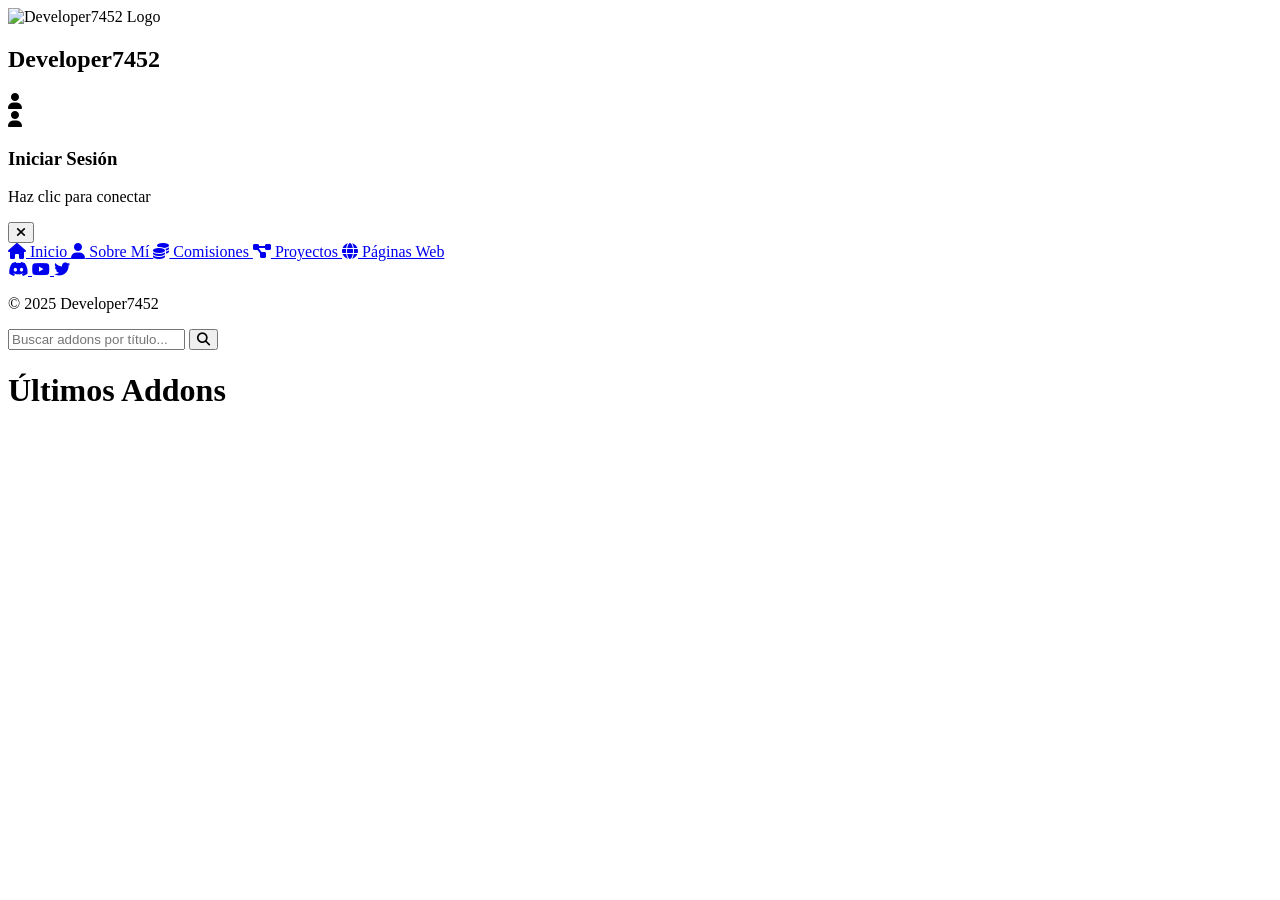
==== index.html @ a370b750 "Add files via upload" ====
<!DOCTYPE html>
<html lang="es">
<head>
    <meta charset="UTF-8">
    <meta name="viewport" content="width=device-width, initial-scale=1.0">
    <title>Developer7452 - Addons para Minecraft</title>
    <link rel="stylesheet" href="./css/main.css">
    <link rel="stylesheet" href="https://cdnjs.cloudflare.com/ajax/libs/font-awesome/6.4.0/css/all.min.css">
</head>
<body>
    <!-- Barra de navegación -->
    <nav class="navbar">
        <div class="logo-container">
            <img src="./img/logo.png" alt="Developer7452 Logo" class="site-logo">
            <h1 class="site-title">Developer7452</h1>
        </div>
        
        <!-- Menú de usuario -->
        <div class="user-menu-container">
            <div class="user-avatar" id="userAvatar">
                <div class="avatar-placeholder">
                    <i class="fas fa-user"></i>
                </div>
            </div>
        </div>
        
        <!-- Sidebar lateral -->
        <div class="sidebar" id="sidebar">
            <div class="sidebar-header">
                <div class="user-info-sidebar" id="userInfoSidebar">
                    <div class="user-avatar-sidebar">
                        <div class="avatar-placeholder">
                            <i class="fas fa-user"></i>
                        </div>
                    </div>
                    <div class="user-details">
                        <h3 class="user-name" id="userName">Iniciar Sesión</h3>
                        <p class="user-status" id="userStatus">Haz clic para conectar</p>
                    </div>
                </div>
                <button class="close-sidebar" id="closeSidebar">
                    <i class="fas fa-times"></i>
                </button>
            </div>
            
            <div class="sidebar-items">
                <a href="index.html" class="sidebar-item">
                    <i class="fas fa-home menu-icon"></i>
                    Inicio
                </a>
                <a href="./sc/sobre-mi.html" class="sidebar-item">
                    <i class="fas fa-user menu-icon"></i>
                    Sobre Mí
                </a>
                <a href="./sc/comisiones.html" class="sidebar-item">
                    <i class="fas fa-coins menu-icon"></i>
                    Comisiones
                </a>
                <a href="./sc/proyectos.html" class="sidebar-item">
                    <i class="fas fa-project-diagram menu-icon"></i>
                    Proyectos
                </a>
                <a href="./sc/paginas-web.html" class="sidebar-item">
                    <i class="fas fa-globe menu-icon"></i>
                    Páginas Web
                </a>
                <a href="#" class="sidebar-item" id="logoutBtn" style="display: none;">
                    <i class="fas fa-sign-out-alt menu-icon"></i>
                    Cerrar Sesión
                </a>
            </div>
            
            <div class="sidebar-footer">
                <div class="social-links">
                    <a href="https://discord.gg/Kag2a5YUYa" target="_blank" class="social-link discord">
                        <i class="fab fa-discord"></i>
                    </a>
                    <a href="https://www.youtube.com/@developer-7452" target="_blank" class="social-link tiktok">
                        <i class="fab fa-youtube"></i>
                    </a>
                    <a href="https://twitter.com" target="_blank" class="social-link twitter">
                        <i class="fab fa-twitter"></i>
                    </a>
                </div>
                <p class="copyright">© 2025 Developer7452</p>
            </div>
        </div>
        
        <!-- Overlay para cerrar sidebar -->
        <div class="sidebar-overlay" id="sidebarOverlay"></div>
    </nav>

    <!-- Sección del buscador -->
    <section class="search-section">
        <div class="search-container">
            <form id="searchForm" method="GET" action="" class="search-form">
                <input type="text" class="search-input" id="searchInput" placeholder="Buscar addons por título...">
                <button type="submit" class="search-button">
                    <i class="fas fa-search"></i>
                </button>
            </form>
        </div>
    </section>

    <!-- Contenido principal -->
    <div class="container">
        <h1 class="page-title">Últimos Addons</h1>
        <div id="addonsContainer" class="addons-grid">
            <!-- Los addons se cargarán aquí dinámicamente -->
        </div>
    </div>

    <script src="./js/functions.js"></script>
    <script src="./js/complement.js"></script>
    <script src="./js/discord.js"></script>
    <script src="./js/main.js"></script>
</body>
</html>
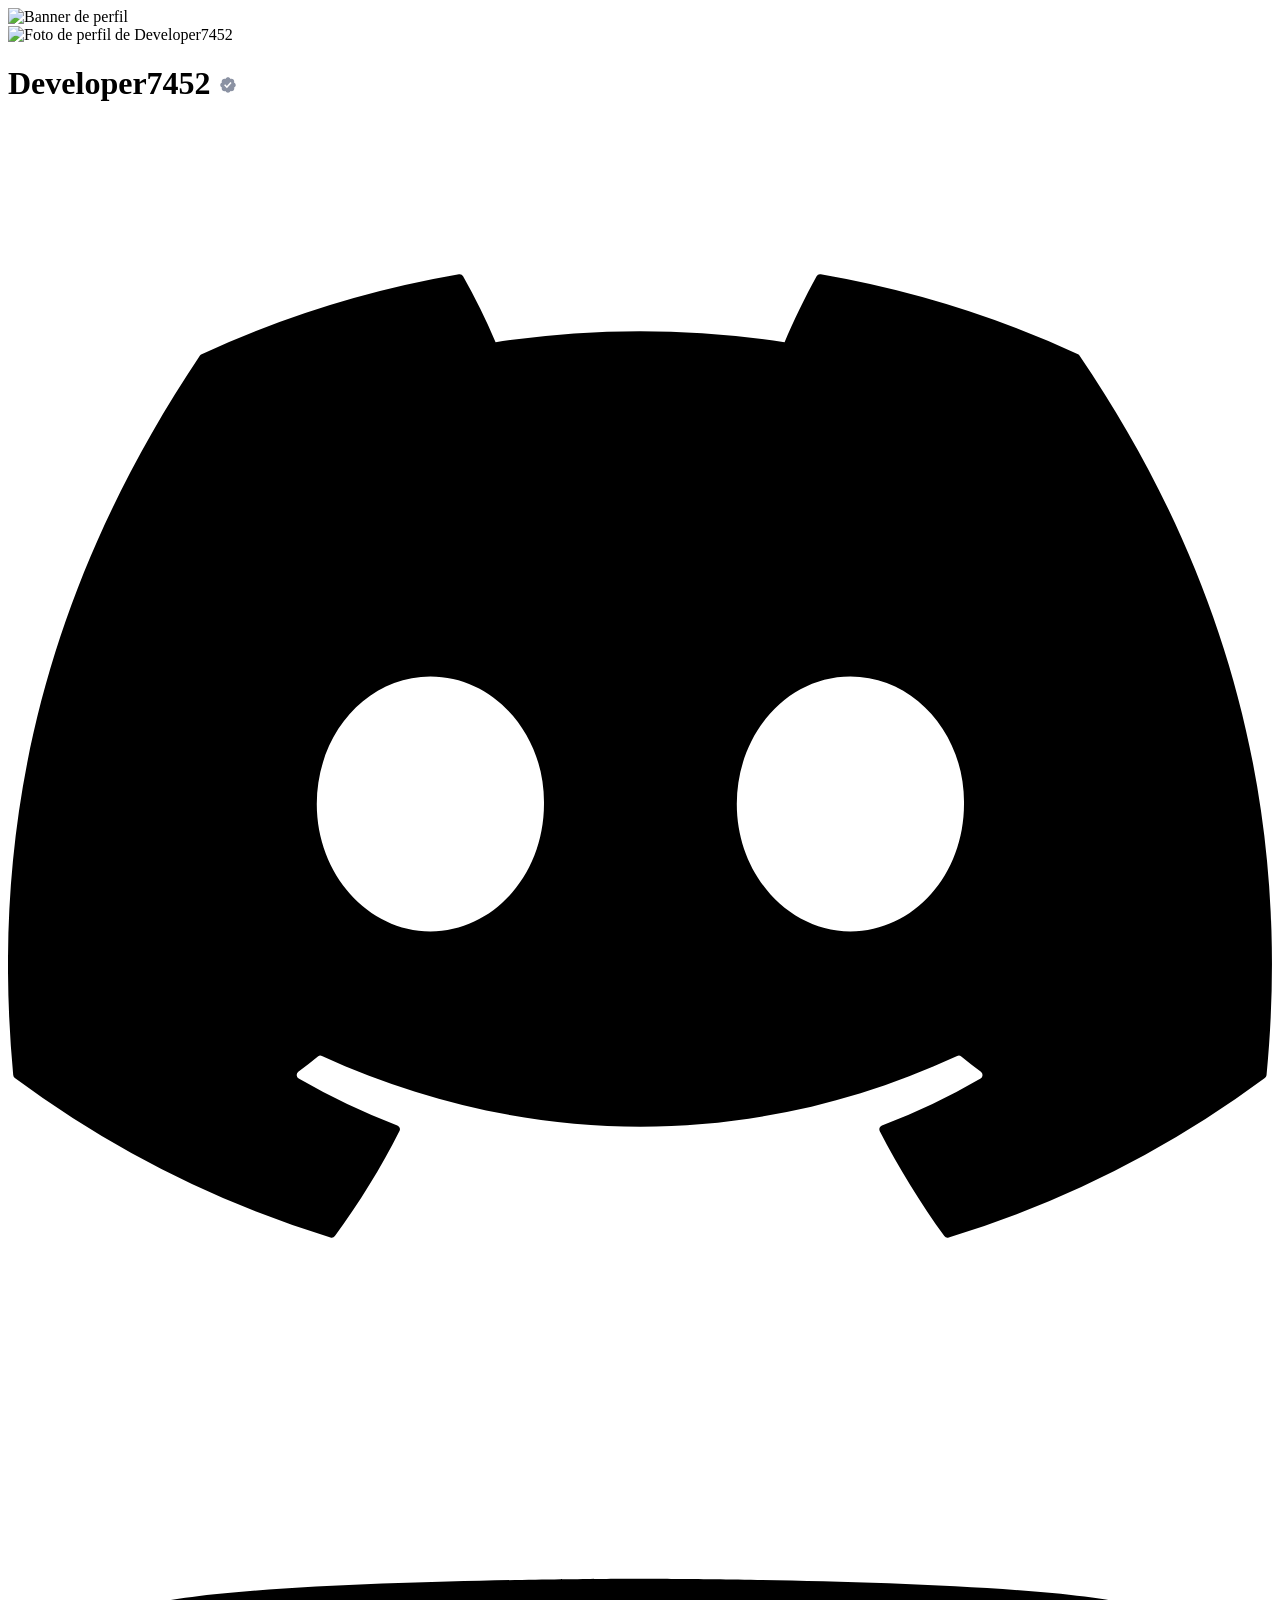
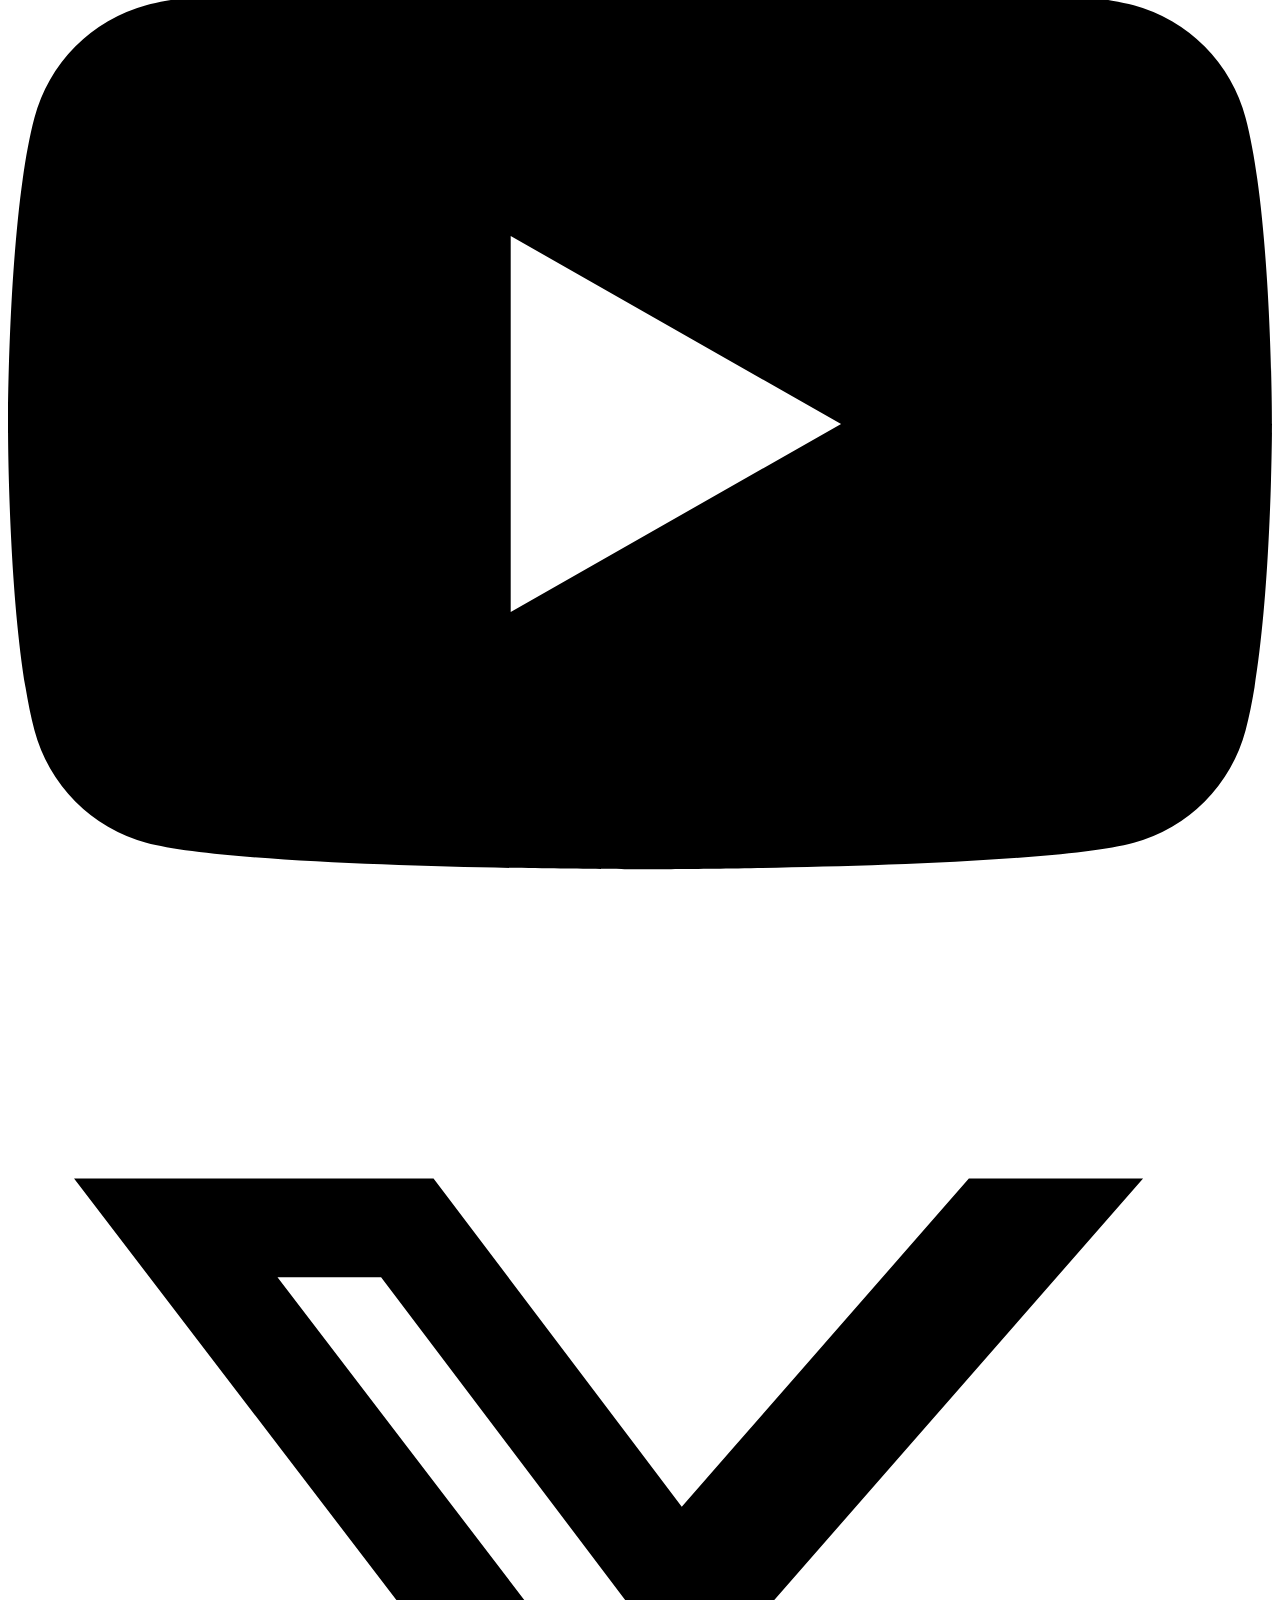
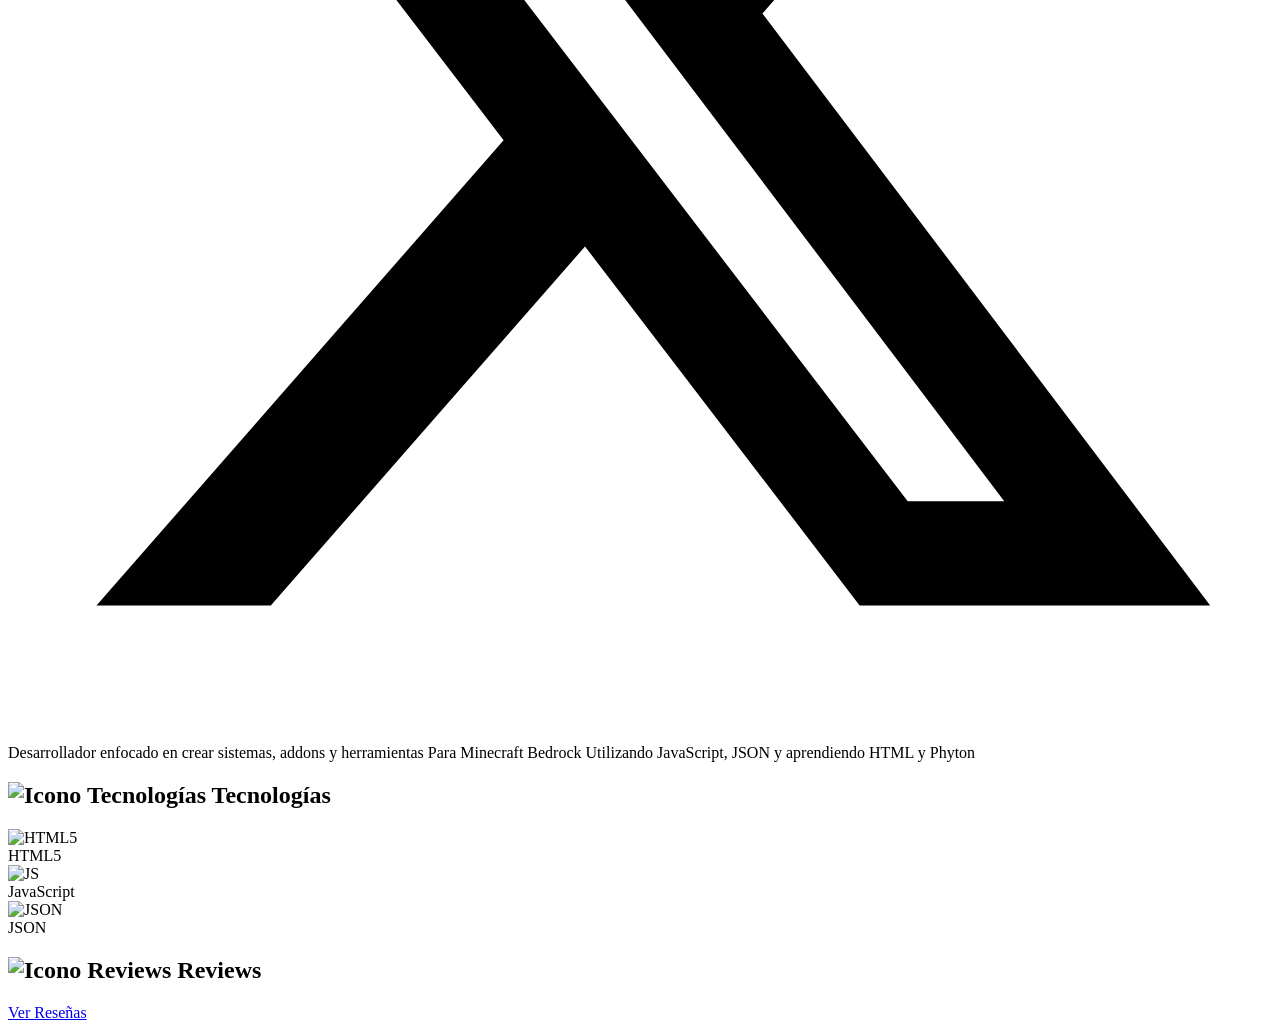
==== commit 84c8f16c: "Add initial index.html file with structure and content" ====
--- a/index.html
+++ b/index.html
@@ -1,118 +1,94 @@
 <!DOCTYPE html>
 <html lang="es">
 <head>
-    <meta charset="UTF-8">
-    <meta name="viewport" content="width=device-width, initial-scale=1.0">
-    <title>Developer7452 - Addons para Minecraft</title>
-    <link rel="stylesheet" href="./css/main.css">
-    <link rel="stylesheet" href="https://cdnjs.cloudflare.com/ajax/libs/font-awesome/6.4.0/css/all.min.css">
+<meta charset="UTF-8">
+<meta name="viewport" content="width=device-width, initial-scale=1.0">
+<title>Developer7452</title>
+<link rel="preconnect" href="https://fonts.googleapis.com">
+<link rel="preconnect" href="https://fonts.gstatic.com" crossorigin>
+<link href="https://fonts.googleapis.com/css2?family=Fredoka:wght@400;500;600;700&display=swap" rel="stylesheet">
+<link rel="icon" type="image/jpeg" href="img/p/profile.jpg">
+<link rel="stylesheet" href="css/main.css">
 </head>
 <body>
-    <!-- Barra de navegación -->
-    <nav class="navbar">
-        <div class="logo-container">
-            <img src="./img/logo.png" alt="Developer7452 Logo" class="site-logo">
-            <h1 class="site-title">Developer7452</h1>
-        </div>
-        
-        <!-- Menú de usuario -->
-        <div class="user-menu-container">
-            <div class="user-avatar" id="userAvatar">
-                <div class="avatar-placeholder">
-                    <i class="fas fa-user"></i>
-                </div>
-            </div>
-        </div>
-        
-        <!-- Sidebar lateral -->
-        <div class="sidebar" id="sidebar">
-            <div class="sidebar-header">
-                <div class="user-info-sidebar" id="userInfoSidebar">
-                    <div class="user-avatar-sidebar">
-                        <div class="avatar-placeholder">
-                            <i class="fas fa-user"></i>
-                        </div>
-                    </div>
-                    <div class="user-details">
-                        <h3 class="user-name" id="userName">Iniciar Sesión</h3>
-                        <p class="user-status" id="userStatus">Haz clic para conectar</p>
-                    </div>
-                </div>
-                <button class="close-sidebar" id="closeSidebar">
-                    <i class="fas fa-times"></i>
-                </button>
-            </div>
-            
-            <div class="sidebar-items">
-                <a href="index.html" class="sidebar-item">
-                    <i class="fas fa-home menu-icon"></i>
-                    Inicio
-                </a>
-                <a href="./sc/sobre-mi.html" class="sidebar-item">
-                    <i class="fas fa-user menu-icon"></i>
-                    Sobre Mí
-                </a>
-                <a href="./sc/comisiones.html" class="sidebar-item">
-                    <i class="fas fa-coins menu-icon"></i>
-                    Comisiones
-                </a>
-                <a href="./sc/proyectos.html" class="sidebar-item">
-                    <i class="fas fa-project-diagram menu-icon"></i>
-                    Proyectos
-                </a>
-                <a href="./sc/paginas-web.html" class="sidebar-item">
-                    <i class="fas fa-globe menu-icon"></i>
-                    Páginas Web
-                </a>
-                <a href="#" class="sidebar-item" id="logoutBtn" style="display: none;">
-                    <i class="fas fa-sign-out-alt menu-icon"></i>
-                    Cerrar Sesión
-                </a>
-            </div>
-            
-            <div class="sidebar-footer">
-                <div class="social-links">
-                    <a href="https://discord.gg/Kag2a5YUYa" target="_blank" class="social-link discord">
-                        <i class="fab fa-discord"></i>
-                    </a>
-                    <a href="https://www.youtube.com/@developer-7452" target="_blank" class="social-link tiktok">
-                        <i class="fab fa-youtube"></i>
-                    </a>
-                    <a href="https://twitter.com" target="_blank" class="social-link twitter">
-                        <i class="fab fa-twitter"></i>
-                    </a>
-                </div>
-                <p class="copyright">© 2025 Developer7452</p>
-            </div>
-        </div>
-        
-        <!-- Overlay para cerrar sidebar -->
-        <div class="sidebar-overlay" id="sidebarOverlay"></div>
-    </nav>
+<main class="page">
+<div class="banner-wrapper reveal">
+<div class="banner">
+<img src="img/bn/b1.gif" alt="Banner de perfil">
+</div>
+<div class="profile-photo">
+<img src="img/p/profile.jpg" alt="Foto de perfil de Developer7452">
+</div>
+</div>
 
-    <!-- Sección del buscador -->
-    <section class="search-section">
-        <div class="search-container">
-            <form id="searchForm" method="GET" action="" class="search-form">
-                <input type="text" class="search-input" id="searchInput" placeholder="Buscar addons por título...">
-                <button type="submit" class="search-button">
-                    <i class="fas fa-search"></i>
-                </button>
-            </form>
-        </div>
-    </section>
+<div class="identity reveal">
+<h1 class="username">
+Developer7452
+<svg class="badge" viewBox="0 0 24 24" style="fill: #8b92a3; width: 18px; height: 18px;"><path d="M22.25 12c0-1.43-.88-2.67-2.19-3.34.46-1.39.2-2.97-.81-4.01s-2.62-1.27-4.01-.81C14.67 2.53 13.43 1.65 12 1.65s-2.67.88-3.34 2.19c-1.39-.46-2.97-.2-4.01.81s-1.27 2.62-.81 4.01C2.53 9.33 1.65 10.57 1.65 12s.88 2.67 2.19 3.34c-.46 1.39-.2 2.97.81 4.01s2.62 1.27 4.01.81c.67 1.31 1.91 2.19 3.34 2.19s2.67-.88 3.34-2.19c1.39.46 2.97.2 4.01-.81s1.27-2.62.81-4.01c1.31-.67 2.19-1.91 2.19-3.34zm-11.71 4.2L6.8 12.46l1.41-1.42 2.26 2.26 4.8-5.23 1.47 1.36-6.2 6.77z"></path></svg>
+</h1>
+<div class="social-links">
+<a href="https://discord.gg/tqFGgWNzsS" target="_blank" rel="noopener noreferrer" class="social-link" title="Discord">
+<svg viewBox="0 0 24 24"><path d="M20.317 4.37a19.791 19.791 0 0 0-4.885-1.515.074.074 0 0 0-.079.037c-.21.375-.444.864-.608 1.25a18.27 18.27 0 0 0-5.487 0 12.64 12.64 0 0 0-.617-1.25.077.077 0 0 0-.079-.037A19.736 19.736 0 0 0 3.677 4.37a.07.07 0 0 0-.032.027C.533 9.046-.32 13.58.099 18.057a.082.082 0 0 0 .031.057 19.9 19.9 0 0 0 5.993 3.03.078.078 0 0 0 .084-.028c.462-.63.874-1.295 1.226-1.994a.076.076 0 0 0-.041-.106 13.107 13.107 0 0 1-1.872-.892.077.077 0 0 1-.008-.128 10.2 10.2 0 0 0 .372-.292.074.074 0 0 1 .077-.01c3.928 1.793 8.18 1.793 12.061 0a.074.074 0 0 1 .078.01c.12.098.246.198.373.292a.077.077 0 0 1-.006.127 12.299 12.299 0 0 1-1.873.893.077.077 0 0 0-.041.107c.36.698.772 1.362 1.225 1.993a.076.076 0 0 0 .084.028 19.839 19.839 0 0 0 6.002-3.03.077.077 0 0 0 .032-.054c.5-5.177-.838-9.674-3.549-13.66a.061.061 0 0 0-.031-.028zM8.02 15.33c-1.183 0-2.157-1.085-2.157-2.419 0-1.333.956-2.419 2.157-2.419 1.21 0 2.176 1.096 2.157 2.42 0 1.333-.956 2.418-2.157 2.418zm7.975 0c-1.183 0-2.157-1.085-2.157-2.419 0-1.333.955-2.419 2.157-2.419 1.21 0 2.176 1.096 2.157 2.42 0 1.333-.946 2.418-2.157 2.418z"/></svg>
+</a>
+<a href="https://youtube.com/@developer-7452?si=olmvbfyWsnF1523I" target="_blank" rel="noopener noreferrer" class="social-link" title="YouTube">
+<svg viewBox="0 0 24 24"><path d="M23.498 6.186a3.016 3.016 0 0 0-2.122-2.136C19.505 3.545 12 3.545 12 3.545s-7.505 0-9.377.505A3.017 3.017 0 0 0 .502 6.186C0 8.07 0 12 0 12s0 3.93.502 5.814a3.016 3.016 0 0 0 2.122 2.136c1.871.505 9.376.505 9.376.505s7.505 0 9.377-.505a3.015 3.015 0 0 0 2.122-2.136C24 15.93 24 12 24 12s0-3.93-.502-5.814zM9.545 15.568V8.432L15.818 12l-6.273 3.568z"/></svg>
+</a>
+<a href="https://x.com/Developer7452" target="_blank" rel="noopener noreferrer" class="social-link" title="X/Twitter">
+<svg viewBox="0 0 24 24"><path d="M18.244 2.25h3.308l-7.227 8.26 8.502 11.24H16.17l-5.214-6.817L4.99 21.75H1.68l7.73-8.835L1.254 2.25H8.08l4.713 6.231zm-1.161 17.52h1.833L7.084 4.126H5.117z"/></svg>
+</a>
+</div>
+<p class="user-bio">Desarrollador enfocado en crear sistemas, addons y herramientas Para Minecraft Bedrock Utilizando JavaScript, JSON y aprendiendo HTML y Phyton</p>
+</div>
 
-    <!-- Contenido principal -->
-    <div class="container">
-        <h1 class="page-title">Últimos Addons</h1>
-        <div id="addonsContainer" class="addons-grid">
-            <!-- Los addons se cargarán aquí dinámicamente -->
-        </div>
-    </div>
+<section class="technologies-section reveal">
+<h2 class="section-title">
+<img src="img/icons/ic1.png" alt="Icono Tecnologías" class="title-icon">
+Tecnologías
+</h2>
+<div class="tech-grid">
+<div class="tech-item">
+<div class="diamond-badge">
+<div class="diamond-inner">
+<img src="https://raw.githubusercontent.com/devicons/devicon/master/icons/html5/html5-original.svg" alt="HTML5" class="badge-icon">
+</div>
+</div>
+<span class="tech-name">HTML5</span>
+</div>
 
-    <script src="./js/functions.js"></script>
-    <script src="./js/complement.js"></script>
-    <script src="./js/discord.js"></script>
-    <script src="./js/main.js"></script>
+<div class="tech-item">
+<div class="diamond-badge">
+<div class="diamond-inner">
+<img src="https://raw.githubusercontent.com/devicons/devicon/master/icons/javascript/javascript-original.svg" alt="JS" class="badge-icon">
+</div>
+</div>
+<span class="tech-name">JavaScript</span>
+</div>
+
+<div class="tech-item">
+<div class="diamond-badge">
+<div class="diamond-inner">
+<img src="https://raw.githubusercontent.com/devicons/devicon/master/icons/json/json-original.svg" alt="JSON" class="badge-icon">
+</div>
+</div>
+<span class="tech-name">JSON</span>
+</div>
+</div>
+</section>
+
+<section class="reviews-section reveal">
+<h2 class="section-title">
+<img src="img/icons/ic2.png" alt="Icono Reviews" class="title-icon">
+Reviews
+</h2>
+<div class="carousel-container">
+<div class="carousel-track" id="reviewsTrack"></div>
+</div>
+<div class="reviews-btn-wrapper">
+<a href="sc/reviews.html" class="reviews-btn">Ver Reseñas</a>
+</div>
+</section>
+</main>
+
+<script src="js/main.js"></script>
 </body>
 </html>
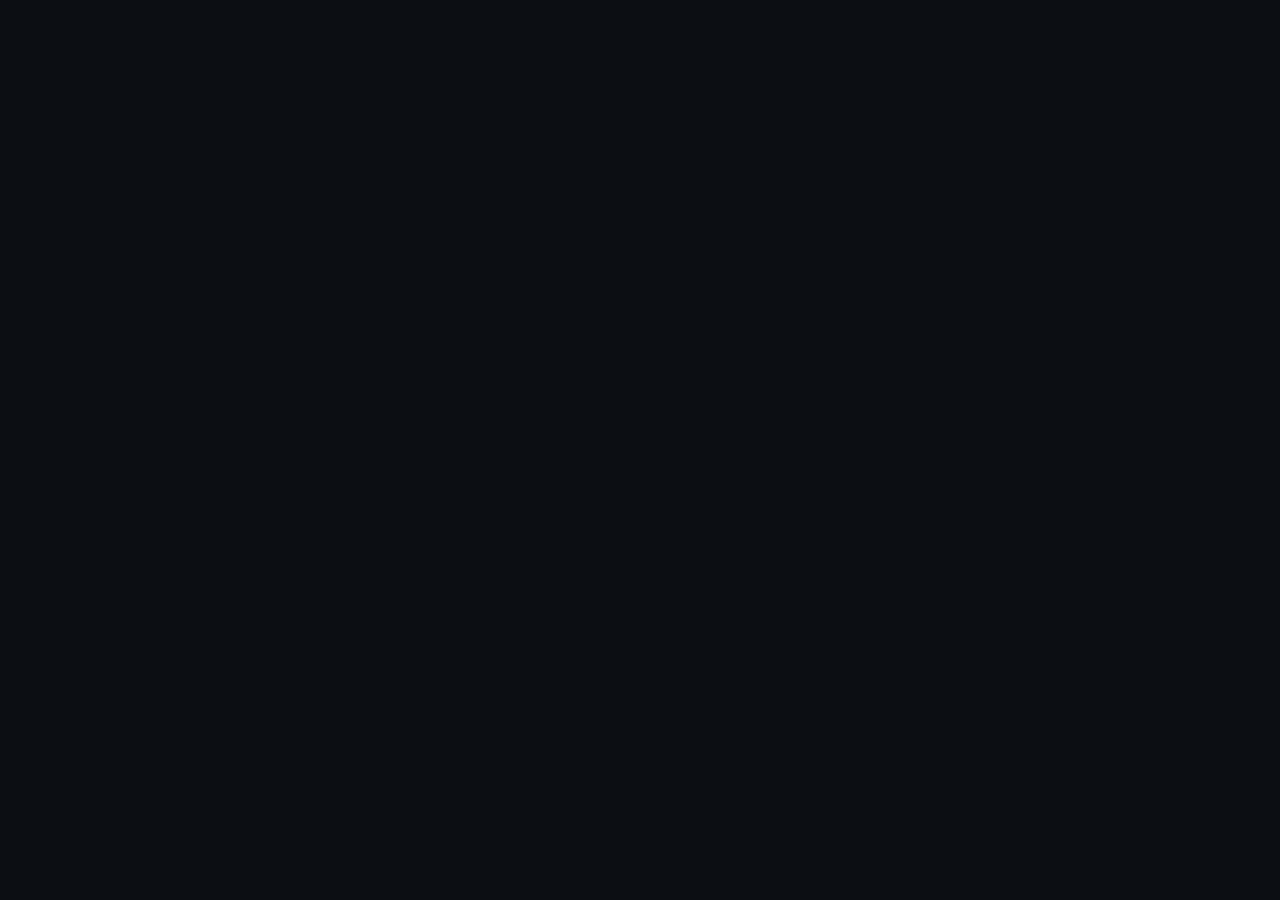
==== commit df1b785a: "Correct script source path in index.html Fix script tag source in index.html" ====
--- a/index.html
+++ b/index.html
@@ -89,6 +89,6 @@
 </section>
 </main>
 
-<script src="js/main.js"></script>
+<script src="js/main"></script>
 </body>
 </html>
--- a/css/main.css
+++ b/css/main.css
@@ -0,0 +1,427 @@
+*{
+margin:0;
+padding:0;
+box-sizing:border-box;
+}
+
+:root{
+--bg:#0c0e13;
+--surface:#161922;
+--surface-2:#1e222c;
+--border:#282d38;
+--text:#eef1f6;
+--text-dim:#8b92a3;
+--accent:#37e6b3;
+--accent-soft:rgba(55,230,179,0.16);
+--radius-lg:28px;
+--radius-md:24px;
+--radius-sm:14px;
+}
+
+html{
+scroll-behavior:smooth;
+}
+
+body{
+background:var(--bg);
+color:var(--text);
+font-family:'Fredoka',sans-serif;
+min-height:100vh;
+user-select:none;
+-webkit-user-select:none;
+}
+
+.page{
+max-width:1000px;
+margin:0 auto;
+padding:40px 24px 40px;
+display:flex;
+flex-direction:column;
+gap:36px;
+}
+
+.reveal{
+opacity:0;
+transform:translateY(28px);
+transition:opacity 0.7s ease,transform 0.7s ease;
+}
+
+.reveal.in-view{
+opacity:1;
+transform:translateY(0);
+}
+
+.banner-wrapper{
+position:relative;
+width:100%;
+margin-bottom:10px;
+}
+
+.banner{
+width:100%;
+height:200px;
+border-radius:var(--radius-lg);
+overflow:hidden;
+border:1px solid var(--border);
+background:linear-gradient(135deg,var(--surface-2),var(--surface));
+box-shadow:0 12px 28px rgba(0,0,0,0.35);
+}
+
+.banner img{
+width:100%;
+height:100%;
+object-fit:cover;
+display:block;
+}
+
+.profile-photo{
+width:120px;
+height:120px;
+border-radius:26px;
+overflow:hidden;
+border:4px solid var(--bg);
+background:var(--surface-2);
+margin:-60px auto 0;
+box-shadow:0 12px 30px rgba(0,0,0,0.45);
+position:relative;
+z-index:2;
+}
+
+.profile-photo img{
+width:100%;
+height:100%;
+object-fit:cover;
+display:block;
+}
+
+.identity{
+display:flex;
+flex-direction:column;
+align-items:center;
+gap:12px;
+margin-top:-22px;
+}
+
+.username{
+display:inline-flex;
+align-items:center;
+gap:8px;
+font-size:24px;
+font-weight:600;
+color:var(--text);
+}
+
+.social-links{
+display:flex;
+align-items:center;
+justify-content:center;
+gap:12px;
+flex-wrap:wrap;
+}
+
+.social-link{
+display:inline-flex;
+align-items:center;
+justify-content:center;
+width:40px;
+height:40px;
+background:var(--surface);
+border:1px solid var(--border);
+color:var(--text);
+border-radius:var(--radius-sm);
+text-decoration:none;
+transition:transform 0.2s ease, border-color 0.2s ease, background-color 0.2s ease;
+}
+
+.social-link:hover{
+transform:translateY(-2px);
+border-color:var(--accent);
+background:var(--surface-2);
+color:var(--accent);
+}
+
+.social-link svg{
+width:20px;
+height:20px;
+fill:currentColor;
+}
+
+.user-bio{
+font-size:14px;
+color:var(--text-dim);
+text-align:center;
+max-width:550px;
+line-height:1.5;
+margin-top:4px;
+}
+
+.section-title{
+font-size:18px;
+font-weight:600;
+color:var(--text);
+text-align:center;
+margin:10px 0 24px;
+letter-spacing:0.3px;
+display:flex;
+align-items:center;
+justify-content:center;
+gap:10px;
+}
+
+.title-icon{
+width:22px;
+height:22px;
+object-fit:contain;
+}
+
+.tech-grid{
+display:grid;
+grid-template-columns:repeat(3, 1fr);
+gap:24px;
+width:100%;
+max-width:500px;
+margin:0 auto;
+justify-items:center;
+align-items:center;
+padding:10px 0;
+}
+
+.tech-item{
+display:flex;
+flex-direction:column;
+align-items:center;
+gap:12px;
+}
+
+.diamond-badge{
+position:relative;
+width:80px;
+height:80px;
+background:var(--surface);
+border:1px solid var(--border);
+border-radius:18px;
+transform:rotate(45deg);
+display:flex;
+align-items:center;
+justify-content:center;
+overflow:hidden;
+box-shadow:0 8px 20px rgba(0,0,0,0.3);
+transition:transform 0.3s ease, border-color 0.3s ease, box-shadow 0.3s ease;
+}
+
+.diamond-badge::after{
+content:'';
+position:absolute;
+top:-100%;
+left:-100%;
+width:60%;
+height:300%;
+background:linear-gradient(90deg, transparent, rgba(255, 255, 255, 0.2), transparent);
+transform:rotate(-45deg);
+animation:shine 3.5s infinite ease-in-out;
+pointer-events:none;
+}
+
+@keyframes shine{
+0%{
+left:-120%;
+}
+30%, 100%{
+left:180%;
+}
+}
+
+.diamond-badge:hover{
+transform:rotate(45deg) scale(1.05);
+border-color:var(--accent);
+box-shadow:0 10px 24px rgba(55,230,179,0.2);
+}
+
+.diamond-inner{
+transform:rotate(-45deg);
+width:100%;
+height:100%;
+display:flex;
+align-items:center;
+justify-content:center;
+z-index:2;
+}
+
+.badge-icon{
+width:42px;
+height:42px;
+object-fit:contain;
+}
+
+.tech-name{
+font-size:15px;
+font-weight:600;
+color:var(--text-dim);
+text-align:center;
+transition:color 0.2s ease;
+}
+
+.tech-item:hover .tech-name{
+color:var(--accent);
+}
+
+.carousel-container{
+position:relative;
+width:100%;
+max-width:650px;
+margin:0 auto;
+overflow:hidden;
+padding:10px 0;
+mask-image:linear-gradient(to right, transparent, black 10%, black 90%, transparent);
+-webkit-mask-image:linear-gradient(to right, transparent, black 10%, black 90%, transparent);
+}
+
+.carousel-track{
+display:flex;
+gap:16px;
+width:max-content;
+animation:scrollLeft 25s linear infinite;
+}
+
+.carousel-container:hover .carousel-track{
+animation-play-state:paused;
+}
+
+@keyframes scrollLeft{
+0%{
+transform:translateX(0);
+}
+100%{
+transform:translateX(-50%);
+}
+}
+
+.review-card{
+width:260px;
+flex-shrink:0;
+background:var(--surface);
+border:1px solid var(--border);
+border-radius:var(--radius-md);
+padding:20px;
+display:flex;
+flex-direction:column;
+align-items:center;
+gap:12px;
+box-shadow:0 8px 20px rgba(0,0,0,0.25);
+}
+
+.review-avatar{
+width:42px;
+height:42px;
+border-radius:12px;
+background:var(--surface-2);
+border:1px solid var(--border);
+display:flex;
+align-items:center;
+justify-content:center;
+font-weight:700;
+color:var(--accent);
+font-size:20px;
+flex-shrink:0;
+}
+
+.review-stars{
+color:#ffc107;
+font-size:16px;
+letter-spacing:2px;
+}
+
+.review-comment{
+font-size:13px;
+color:var(--text-dim);
+text-align:center;
+line-height:1.4;
+display:-webkit-box;
+-webkit-line-clamp:3;
+-webkit-box-orient:vertical;
+overflow:hidden;
+width:100%;
+}
+
+.reviews-btn-wrapper{
+display:flex;
+justify-content:center;
+margin-top:16px;
+}
+
+.reviews-btn{
+display:inline-flex;
+align-items:center;
+justify-content:center;
+padding:10px 24px;
+background:var(--surface);
+border:1px solid var(--border);
+color:var(--text);
+border-radius:var(--radius-sm);
+text-decoration:none;
+font-size:14px;
+font-weight:600;
+transition:all 0.2s ease;
+}
+
+.reviews-btn:hover{
+border-color:var(--accent);
+background:var(--surface-2);
+color:var(--accent);
+transform:translateY(-2px);
+}
+
+@media (max-width:640px){
+.page{
+padding:20px 16px 40px;
+gap:24px;
+}
+
+.banner{
+height:150px;
+}
+
+.social-links{
+gap:8px;
+}
+
+.social-link{
+width:36px;
+height:36px;
+}
+
+.social-link svg{
+width:18px;
+height:18px;
+}
+
+.user-bio{
+font-size:13px;
+padding:0 8px;
+}
+
+.tech-grid{
+gap:16px;
+max-width:320px;
+}
+
+.diamond-badge{
+width:66px;
+height:66px;
+border-radius:14px;
+}
+
+.badge-icon{
+width:32px;
+height:32px;
+}
+
+.tech-name{
+font-size:13px;
+}
+
+.review-card{
+width:220px;
+padding:16px;
+}
+                           }
